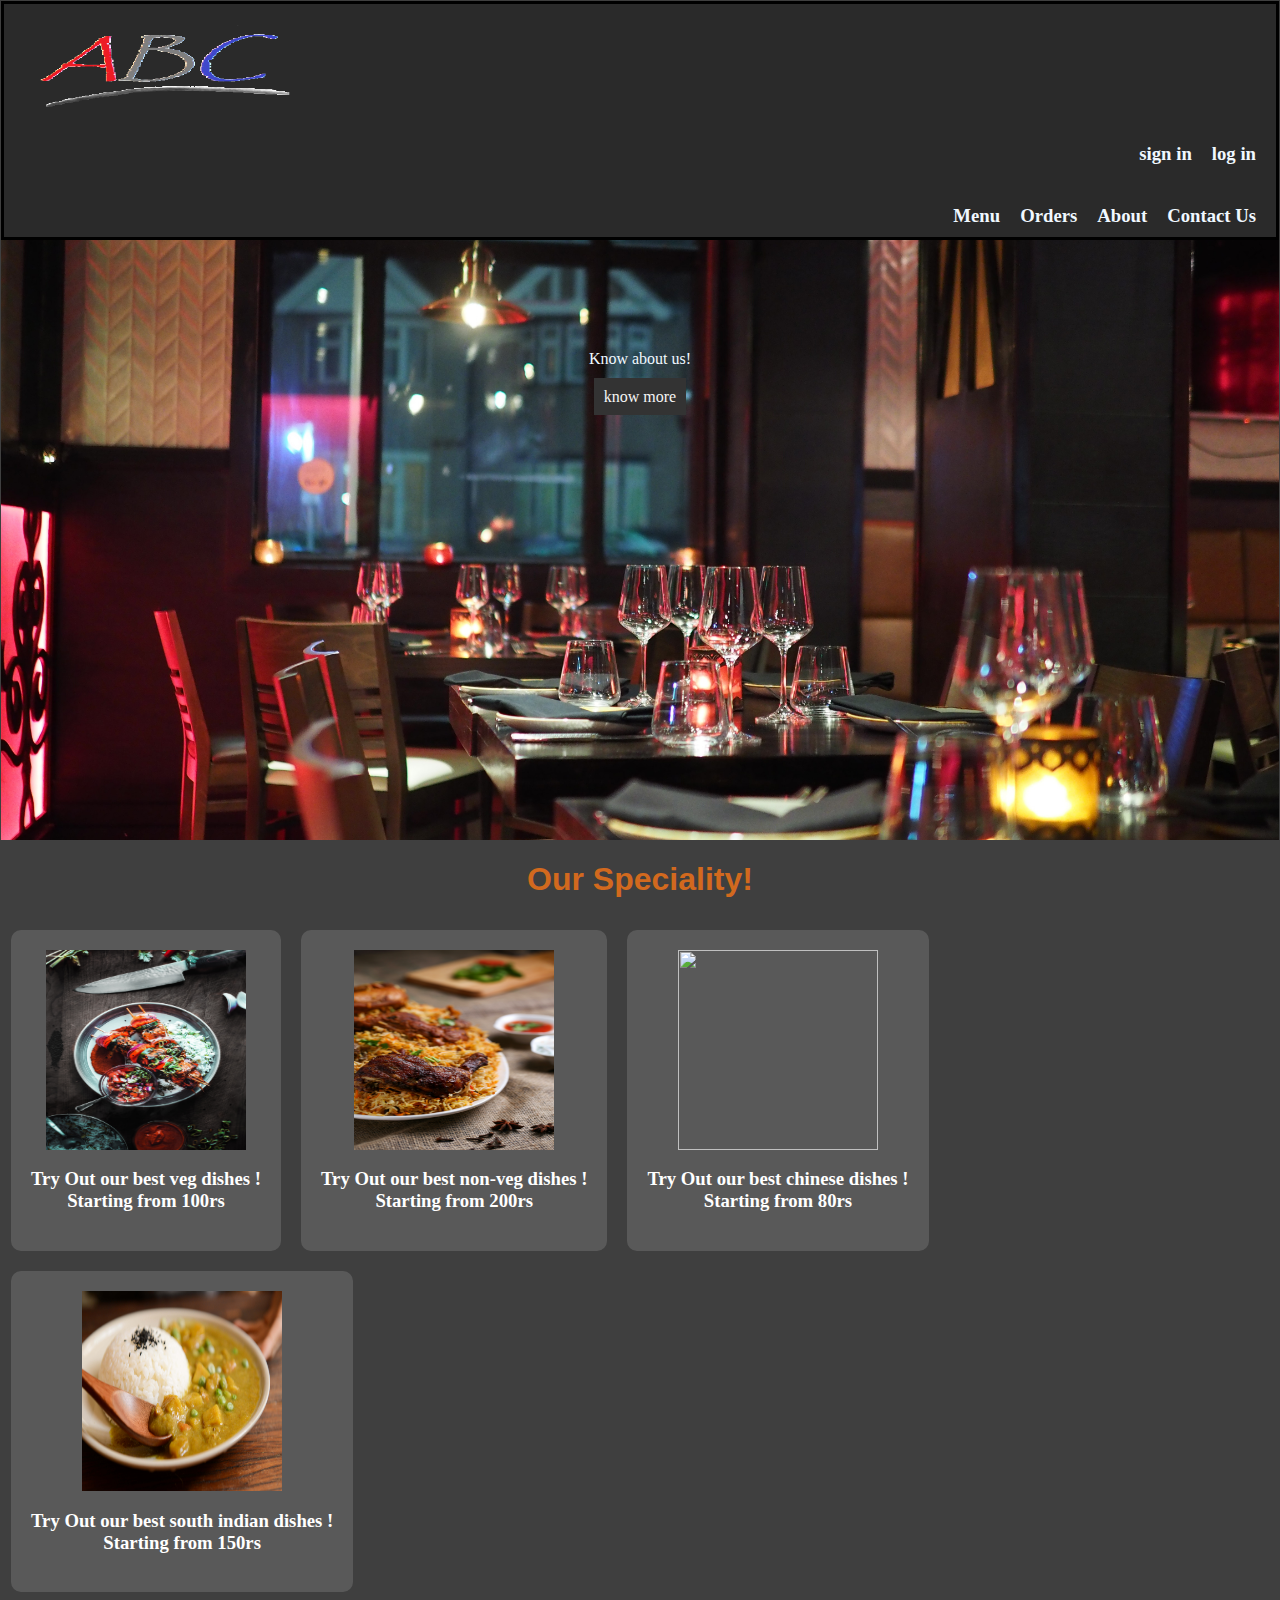
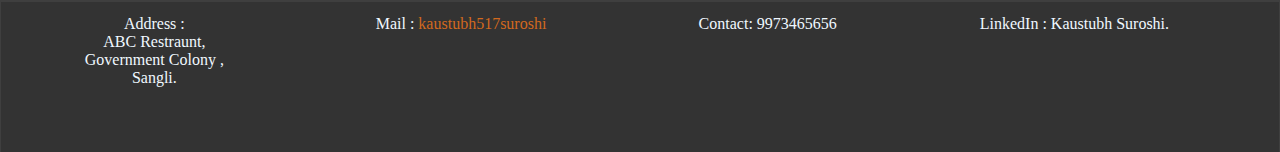
==== index.html @ e3ffeda2 "front end version 1" ====
<html>
    <head>
        <title>abc | welcome</title>
        <link rel="stylesheet" href="CSS/style.css">
    </head>
    <body>
        <header>            
            <nav id="nav">
                <a href="index.html">
                <img src="./IMAGES/logo.png" width="300" height="110">
    
            </a>
                <h3><ul>
                    <li>
                        <a href="login.html">log in</a>
                    </li>
                    <li>
                        <a href="signin.html">sign in</a>
                    </li>
                </ul>
                <br>
            </h3>
            <h1 style="font-size: 40px ;">    
            <ul>

            </h1>
            <h3>
                <li><a href="contact.html" target="_blank">Contact Us</a></li>
                <li><a href="about.html" target="_blank">About</a></li>
                <li><a href="Orders.html" target="_blank">Orders</a></li>
                <li><a href="Menu.html" target="_blank">Menu</a></li>
            </h3>
            </ul>
            </nav>
        </header>
        <div class="about" >
        Know about us!<br>
        <a href="./About.html" target="_blank">know more</a>
        </div>
        <h1 style="font-family: arial; text-align:center;color:chocolate;">
            Our Speciality!<br>
        </h1>
        <section class="content">
            <a href="./Menu.html">

                <div class="box">
                    <img src="./IMAGES/veg.jpg" width="200" height="200">
                    <h3>Try Out our best veg dishes !<br>Starting from 100rs</h3>
                </div>
            </a>
             
            <a href="./Menu.html">
                <div class="box"><img src="./IMAGES/nonveg.jpg" width="200" height="200">
                    <h3>Try Out our best non-veg dishes !<br>Starting from 200rs</h3></div>
            </a>
            <a href="./Menu.html">
                <div class="box"><img src="./IMAGES/chinese.jpg" width="200" height="200">
                    <h3>Try Out our best chinese dishes !<br>Starting from 80rs</h3></div>
            </a>
            <a href="./Menu.html">
                <div class="box"><img src="./IMAGES/south.jpg" width="200" height="200">
                    <h3>Try Out our best south indian dishes !<br>Starting from 150rs</h3></div>
            </a>
        </section>
        <br>
        <section class="footer">
            <div id="foo">
                Address :<br> ABC Restraunt,<br> Government Colony ,<br>Sangli.
            </div>
            <div id="foo">
                Mail : <a href="mailto:kaustubh517suroshi@gmail.com">kaustubh517suroshi</a>
            </div>
            <div id="foo">
                Contact: 9973465656
            </div>
            <div id="foo">
                LinkedIn : Kaustubh Suroshi.
            </div>
        </section>
    </body>
</html>
---- CSS/style.css ----
*{
    margin:none;
    border:none;
    padding:none;
}
#nav{
    list-style: none;
    color:chocolate;
    background-color:rgb(42, 42, 42);
    padding:10px;
    border: rgb(0, 0, 0) solid;
    overflow: auto;
    /* margin: 10px; */
}
#nav li{
    list-style:none;
    margin: none;
    float:right;
}
#nav ul{
    margin: none;
}
#nav :hover{
    color: chocolate;
}
#nav li a:hover{
    background-color: rgb(70, 70, 70);
}
#nav a{
    text-decoration:none;
    color:antiquewhite;
}
#nav li a{
    padding:10px;
    color:aliceblue;
    margin:none;
}
body{
    background-color:rgb(63, 63, 63);
    color:aliceblue;
    margin: 1px;
    border: none;
}
.content{
    min-height: fit-content;
}
.a :hover{
    background-color: #333;
}
.box:hover{
    background-color:chocolate;
    color:black;
}
.box{
    background-color: #7777;
    color:white;
    text-align: center;
    text-decoration: none;
    padding: 20px;
    overflow: auto;
    margin: 10px;
    border-radius: 10px;
    display: flexbox;
}
.content a{
    text-decoration: none;
    float: left;
}
.about{
    background-color: #7777;
    width:100%;
    /* height: 10cm; */
    height: 500px;
    /* color:#333; */
    text-align: center;
    padding-top: 100px;
    line-height: 1cm;
    background:url('../IMAGES/about.jpg') no-repeat center center/cover;
}
.about a{
    padding: 10px;
    background-color: #333;
    color:whitesmoke;
    text-decoration: none;
}
.about a:hover{
    background-color: coral;
    color:black;
    
}
.footer{
    /* float: none; */
    background-color: #333;
    color: aliceblue;
    width:100%;
    height:150px;
    float: left;
    /* overflow: auto; */
}
#foo{
    float: left;
    padding: 1%;
    height: 90px;;
    width:22%;
    text-align: center;
}
#foo a{
    text-decoration: none;
    color:chocolate;
}
.login{
    font-size:20px;
    background-color: rgb(112, 112, 112);
    padding: 10% 0px 0px 10%;          /* top right bottom left*/
    margin: 20px;
    margin-left: 10%;
    margin-right: 10%;
    border-radius: 10px;
    width:70%;
    color: black;
    height: 300px;
    overflow: auto;
}
.login input{
    border-radius: 5px;
    background-color:rgb(143, 143, 143) ;
    padding: 5px;
}
.login textarea{
    padding: 5px;
    border-radius: 5px;
    background-color:rgb(143, 143, 143) ;

}
#btn{
    padding:10px;
    background-color: burlywood;
}
#btn:hover{
    background-color: chocolate;
    color: black;
    cursor: pointer;
}
.menu{
    background-color:rgb(143, 143, 143) ;
    /* padding-left: 2cm; */
    color:black;
    border: 10px;
    border-color: brown;
    height:fit-content;
}
.order{
    background-color:rgb(143, 143, 143) ;
    color:black;
    width:70%;
    margin-left:30px;
    /* border-left:50px; */
    padding-left: 100px;
    border-radius: 10px;
    height: 400px;
    text-align: center;
    
}
#veg{
    width:35%;
    float:left;
    background-color:rgb(143, 143, 143) ;
    color:black;
    font: Arial;
    font:20px;
    padding: 50px;
    border-radius: 10px;
    text-decoration:none;
    line-height:1cm;
    margin: 5mm;
}
.price{
    float:right;
    padding:10% 10% 10% 0;
    
}
.dish{
    float:left;
    padding:10% 10% 10% 0;
}
#veg a{
    padding:10px;
}
#veg a:hover{
    cursor:pointer;
    background-color: chocolate;
    color:white;
}
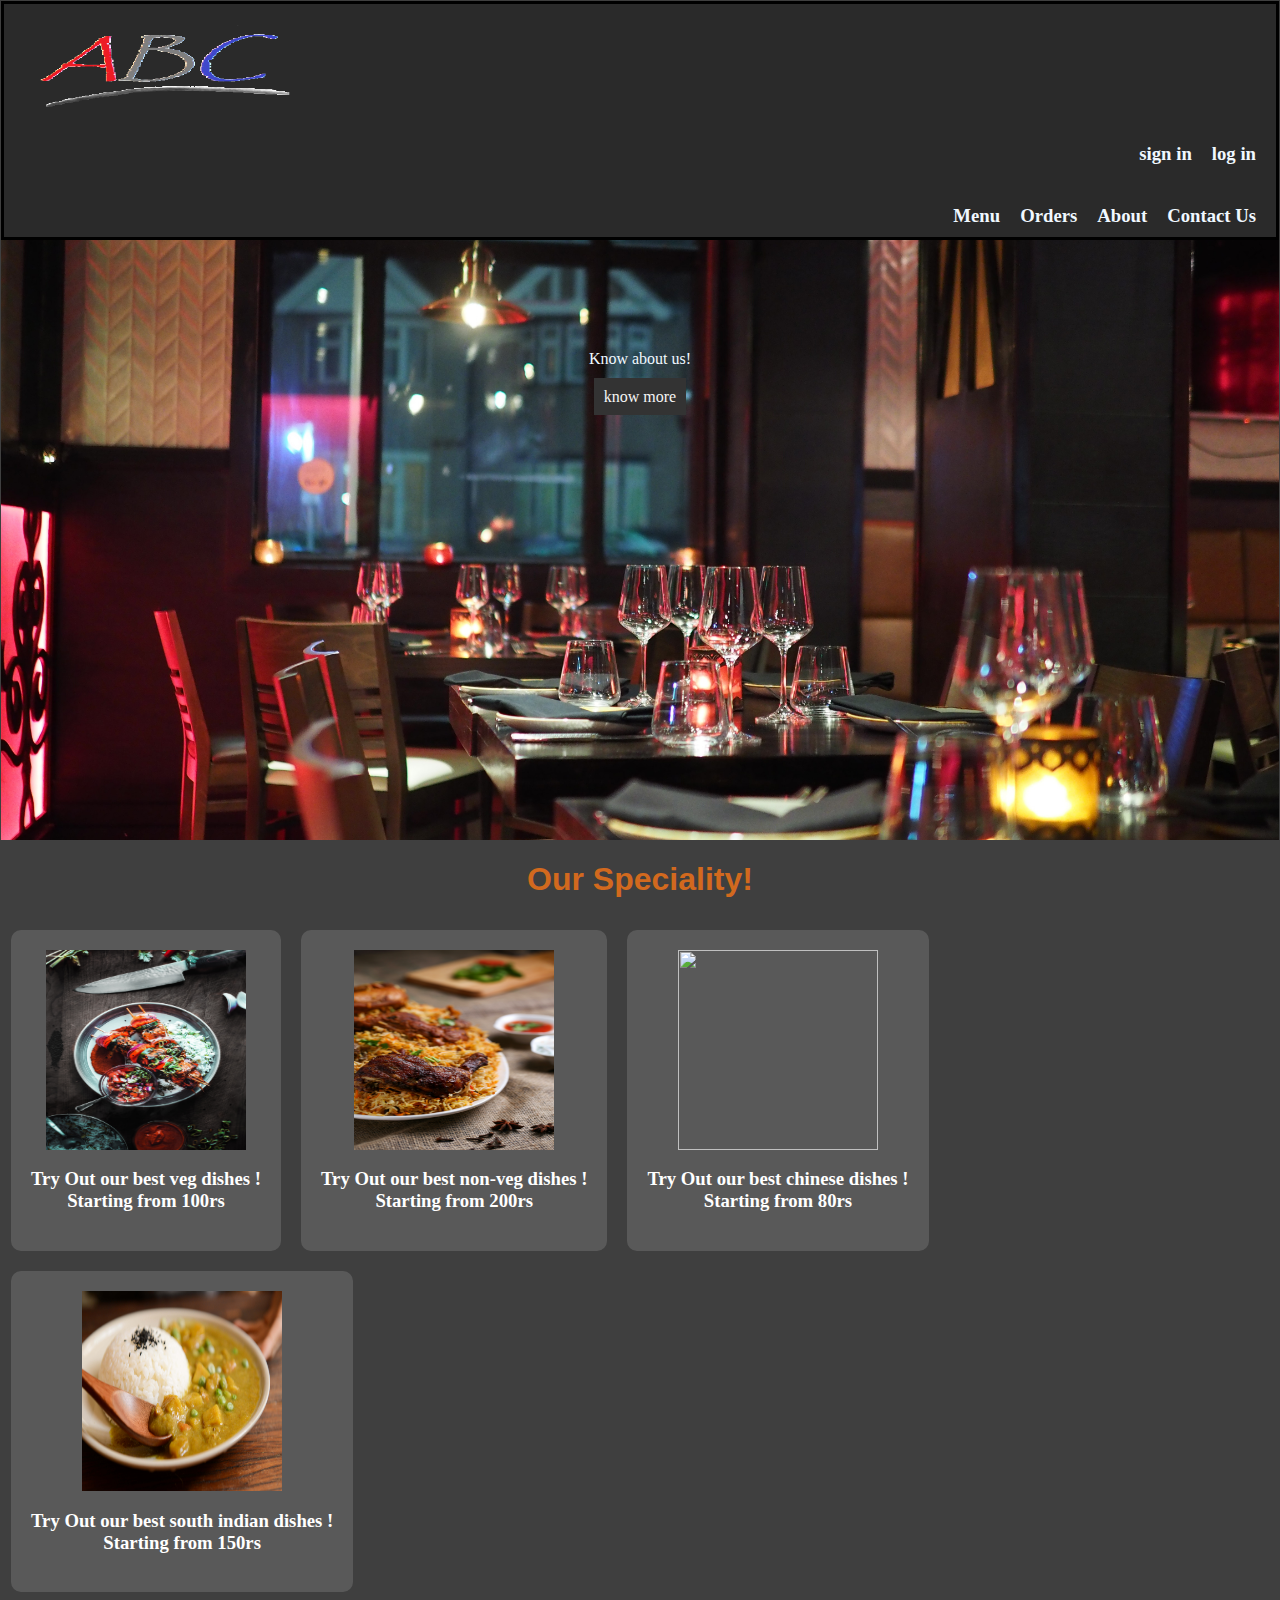
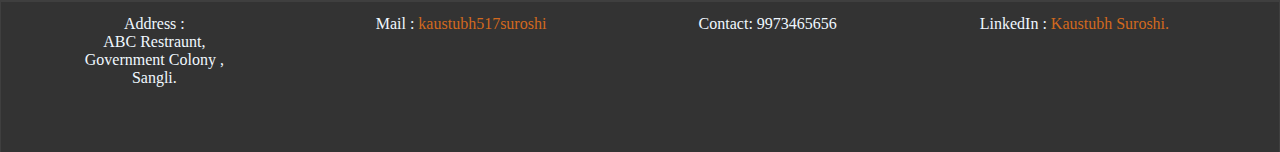
==== commit ce6cef0a: "Update index.html" ====
--- a/index.html
+++ b/index.html
@@ -74,8 +74,8 @@
                 Contact: 9973465656
             </div>
             <div id="foo">
-                LinkedIn : Kaustubh Suroshi.
+                LinkedIn : <a href="https://www.linkedin.com/in/kaustubh-suroshi-75434723a">Kaustubh Suroshi.</a>
             </div>
         </section>
     </body>
-</html>+</html>
